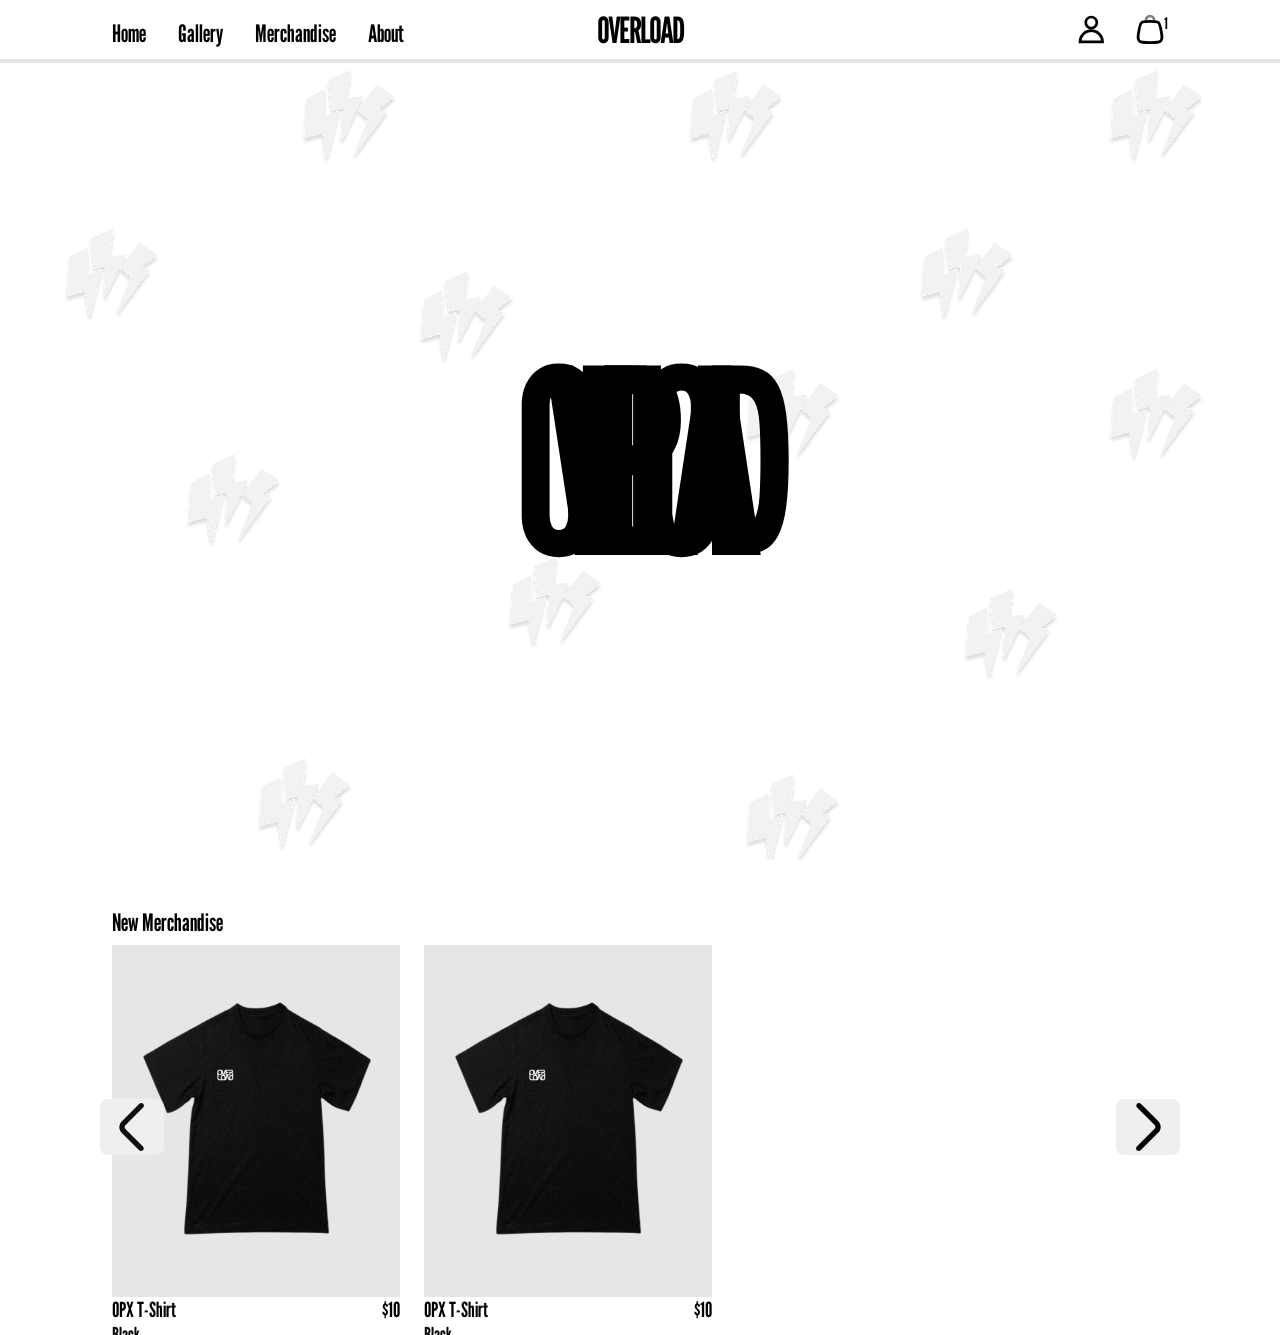
==== index.html @ eee1d715 "[add] dummy html file for redirecting" ====
<!DOCTYPE html>
<html lang="en">

<head>
    <meta charset="UTF-8">
    <meta name="viewport" content="width=device-width, initial-scale=1.0">
    <meta http-equiv="refresh" content="0; url=pages/home.html">
    <title>Document</title>
</head>

<body>

</body>

</html>
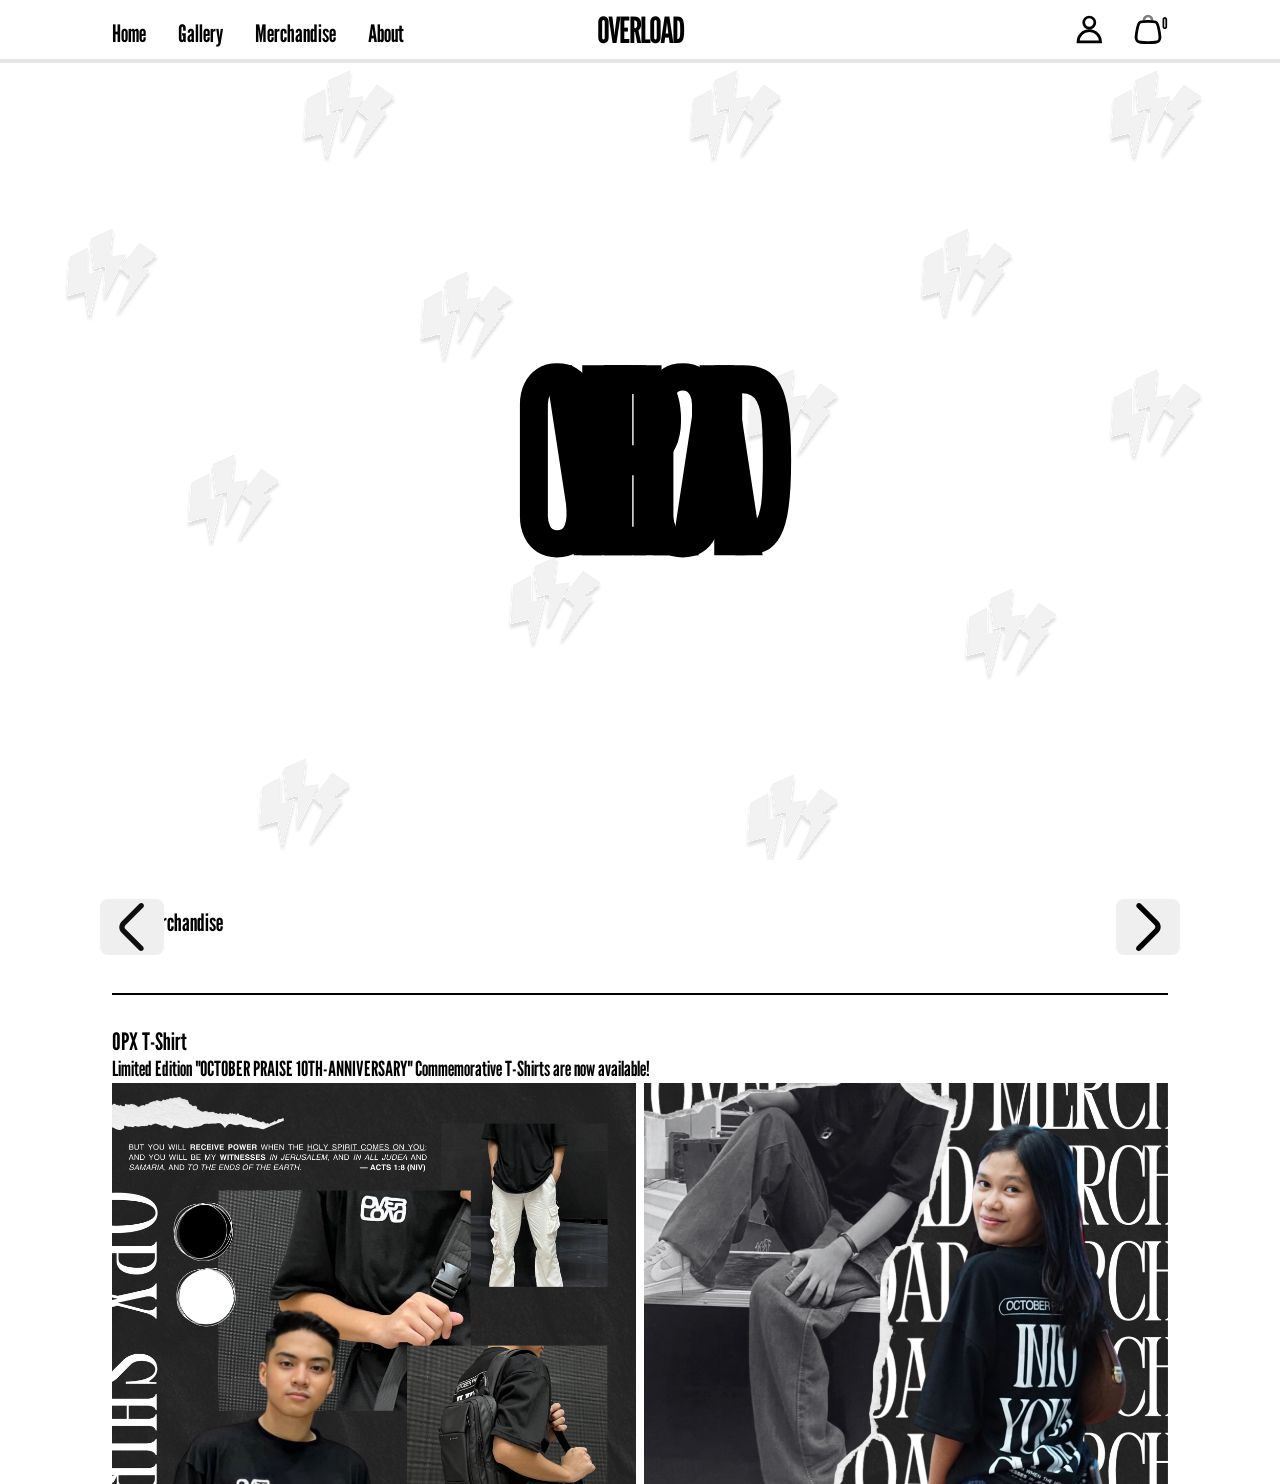
==== commit fb2bf8c4: "Update index.html" ====
--- a/index.html
+++ b/index.html
@@ -5,7 +5,7 @@
     <meta charset="UTF-8">
     <meta name="viewport" content="width=device-width, initial-scale=1.0">
     <meta http-equiv="refresh" content="0; url=pages/home.html">
-    <title>Document</title>
+    <title>Overload</title>
 </head>
 
 <body>
